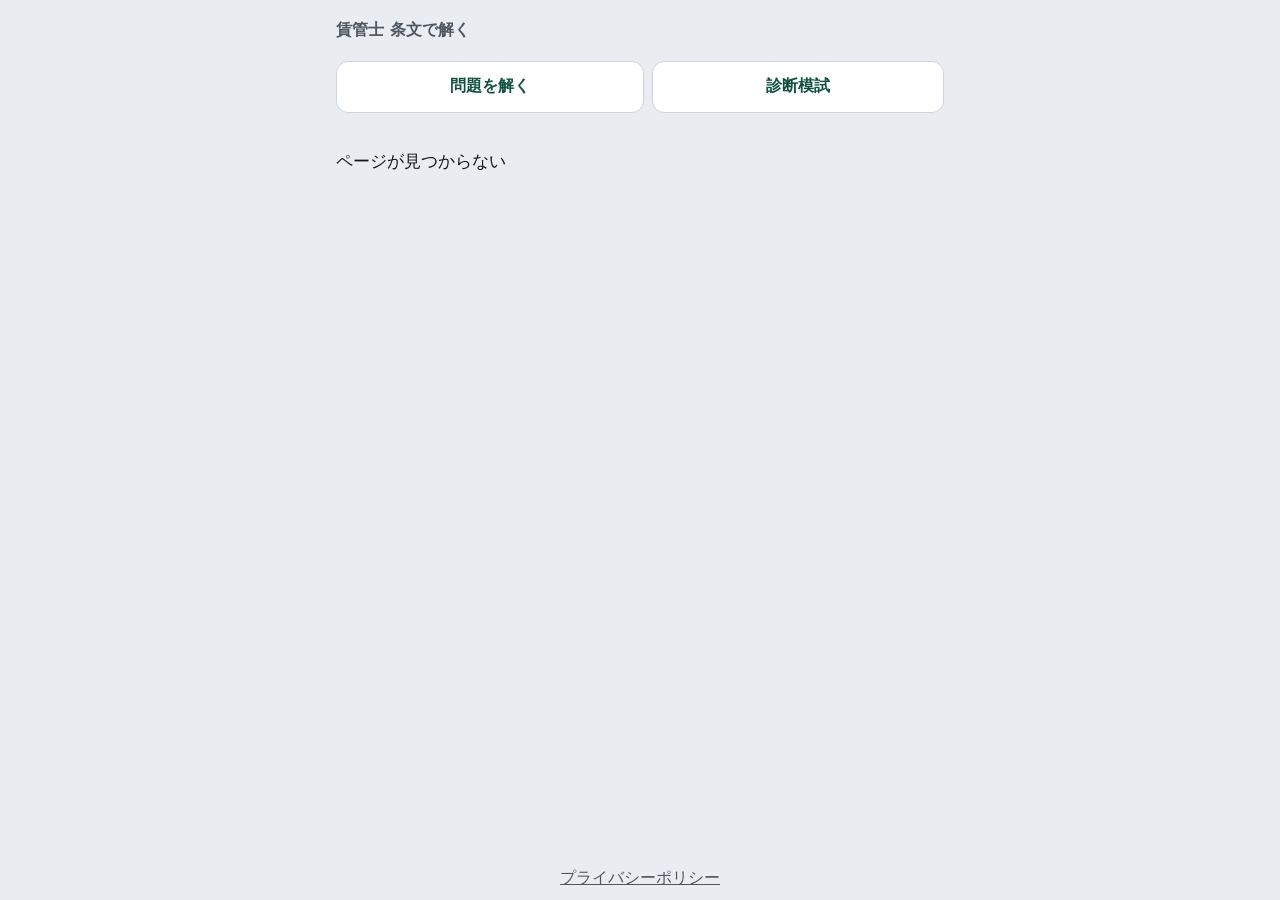
==== index.html @ c4c29204 "deliver kikuosasaki1963-netizen/chinkanshi-app@5ed7abce832e8bd1a47a93afce56eff2269f259e (既存の入り口 base" ====
<!doctype html>
<html lang="ja">
  <head>
    <meta charset="UTF-8" />
    <meta name="viewport" content="width=device-width, initial-scale=1.0" />
    <title>賃管士 条文で解く</title>
    <meta
      name="description"
      content="賃貸不動産経営管理士の試験に向けて、根拠条文と施行日つきの解説で解く問題集。間違えた問題は間隔をあけて出し直す。"
    />

    <!--
      🚨 ホーム画面に追加したときにアイコンとアプリ名が出るための宣言。
        ⛔ 消すと「白い四角」に戻る（実測: 宣言が無く /favicon.ico も /manifest.webmanifest も 404 だった）。
      🚨 パスは `/` 始まりで書く。vite がベースパス（VITE_BASE_PATH）を被せて書き換えるので、
        配信先が変わっても正しい URL になる。⛔ `./` で書かない
        —— SPA なので `/practice` のような深い URL から開かれると、そこからの相対になって外れる。
      🚨 アプリ名（`短い名前`・アイコン・起動時の見え方）の正本は public/manifest.webmanifest だ。
        ⛔ ここに二重に書かない。ただし iOS は例外で、下の apple- 系を見る。
    -->
    <link rel="icon" href="/favicon.ico" sizes="32x32" />
    <link rel="manifest" href="/manifest.webmanifest" />
    <meta name="theme-color" content="#12513f" />

    <!--
      🚨 iOS のホーム画面は manifest ではなくこの2行を見る（⛔ Android だけで確かめて済ませない）。
        `apple-touch-icon` … ホーム画面のアイコン
        `apple-mobile-web-app-title` … ホーム画面に出る名前（manifest の short_name は読まれない）
      ⛔ `mobile-web-app-capable` と `apple-mobile-web-app-capable` は両方要る。
        前者が標準、後者は iOS 17 以前がまだこちらしか見ない。
    -->
    <link rel="apple-touch-icon" href="/apple-touch-icon.png" />
    <meta name="apple-mobile-web-app-title" content="賃管士 条文で解く" />
    <meta name="mobile-web-app-capable" content="yes" />
    <meta name="apple-mobile-web-app-capable" content="yes" />
    <script type="module" crossorigin src="/assets/index-BN2r4FFH.js"></script>
    <link rel="stylesheet" crossorigin href="/assets/index-BZWz8W68.css">
  </head>
  <body>
    <div id="root"></div>
  </body>
</html>
---- assets/index-BZWz8W68.css ----
:root{--tap-min-size: 44px;--tap-gap: 8px;--gap-choice: 12px;--space-1: 8px;--space-2: 16px;--space-3: 24px;--space-4: 32px;--font-size-body: 17px;--font-size-sub: 16px;--font-size-lead: 18px;--font-size-stem: 21px;--font-size-title: 22px;--line-height-read: 1.9;--color-bg: #e9edf2;--color-surface: #ffffff;--color-dock: #ffffff;--color-text: #14171a;--color-text-muted: #4c5560;--color-border: #ccd4dd;--color-accent: #12513f;--color-accent-weak: #e4efea;--color-attention: #7a4a05;--color-attention-weak: #f4e6d2;--color-ok: #0b5c37;--color-ok-weak: #e4f3ea;--color-ng: #9a1c1c;--color-ng-weak: #fceaea;--radius: 12px;--radius-card: 14px;--radius-control: 12px;--shadow-card: 0 1px 3px rgba(20, 23, 26, .12);--shadow-dock: 0 -2px 8px rgba(20, 23, 26, .1);--control-height-primary: 64px;--control-height-quiet: 52px;--control-height-choice: 64px;--dock-clearance: calc(var(--control-height-primary) + var(--space-3) * 2);--content-max-width: 640px;--font-stack: system-ui, -apple-system, "Hiragino Kaku Gothic ProN", "Noto Sans JP", sans-serif}*,*:before,*:after{box-sizing:border-box}body{margin:0;background:var(--color-bg);color:var(--color-text);font-family:var(--font-stack);font-size:var(--font-size-body);line-height:1.8}h1,h2,h3{line-height:1.5;margin:0}a{color:var(--color-accent)}a[class*=tap-],button{min-height:var(--tap-min-size);min-width:var(--tap-min-size)}.app-name{color:var(--color-text-muted);font-size:var(--font-size-sub);font-weight:700;margin:0 auto;max-width:var(--content-max-width);padding:var(--space-2) var(--space-2) 0;width:100%}main{display:flex;flex-direction:column;min-height:100vh;min-height:100dvh}.screen{display:flex;flex-direction:column;flex:1 1 auto;gap:var(--space-2);margin:0 auto;max-width:var(--content-max-width);padding:var(--space-2);width:100%}.card{background:var(--color-surface);border-radius:var(--radius-card);box-shadow:var(--shadow-card);padding:var(--space-2)}.card--plain{background:transparent;box-shadow:none;padding:0}.thumb-zone{background:var(--color-bg);bottom:0;display:flex;flex-direction:column;gap:var(--tap-gap);margin-bottom:calc(-1 * var(--space-2));margin-top:auto;padding-bottom:calc(var(--space-2) + env(safe-area-inset-bottom,0px));padding-top:var(--space-3);position:sticky}.thumb-zone--dock{background:var(--color-dock);border-top:1px solid var(--color-border);box-shadow:var(--shadow-dock);margin:var(--space-3) calc(-1 * var(--space-2)) 0;padding:var(--space-1) var(--space-2) calc(var(--space-1) + env(safe-area-inset-bottom,0px));z-index:10}.tap-primary{background:var(--color-accent);border:none;border-radius:var(--radius-control);color:var(--color-surface);font-size:var(--font-size-lead);font-weight:700;min-height:var(--control-height-primary);padding:var(--space-1) var(--space-2);width:100%}.tap-primary:disabled{background:var(--color-border);color:var(--color-text-muted)}.tap-quiet{background:var(--color-surface);border:1px solid var(--color-accent);border-radius:var(--radius-control);color:var(--color-accent);font-size:var(--font-size-body);font-weight:700;min-height:var(--control-height-quiet);padding:var(--space-1) var(--space-2);width:100%}.tap-choice{align-items:center;background:var(--color-surface);border:1px solid var(--color-border);border-radius:var(--radius-control);box-shadow:var(--shadow-card);color:var(--color-text);display:flex;font-size:var(--font-size-body);min-height:var(--control-height-choice);padding:var(--space-1) var(--space-2);text-align:left;width:100%}.choice-list{display:flex;flex-direction:column;gap:var(--gap-choice);list-style:none;margin:0;padding:0}.reviewed-choices{display:flex;flex-direction:column;gap:var(--space-1);list-style:none;margin:var(--space-2) 0 0;padding:0}.reviewed-choice{background:var(--color-bg);border-left:2px solid var(--color-border);border-radius:var(--radius-control);padding:var(--space-1) var(--space-2)}.reviewed-choice--correct{background:var(--color-ok-weak);border-left:6px solid var(--color-ok)}.reviewed-choice--chosen{border-left-width:6px}.reviewed-choice-head{align-items:center;display:flex;flex-wrap:wrap;gap:var(--space-1);margin:0}.reviewed-choice-no{border:1px solid var(--color-text-muted);border-radius:999px;font-weight:700;min-width:var(--space-3);text-align:center}.reviewed-choice-tag{border:1px solid currentcolor;border-radius:999px;font-size:var(--font-size-sub);font-weight:700;padding:0 var(--space-1)}.reviewed-choice--correct .reviewed-choice-tag{color:var(--color-ok)}.reviewed-choice-text{margin:var(--space-1) 0 0}.reviewed-choice-reason{border-left:2px solid var(--color-border);line-height:var(--line-height-read);margin:var(--space-1) 0 0;padding-left:var(--space-1)}.reviewed-choice-verdict{display:block;font-weight:700}.reviewed-choice-reason--correct{border-left-color:var(--color-ok)}.reviewed-choice-reason--correct .reviewed-choice-verdict{color:var(--color-ok)}.reviewed-choice-reason--incorrect .reviewed-choice-verdict{color:var(--color-text-muted)}.diagnostic__body h1{font-size:var(--font-size-title)}.diagnostic__lead{color:var(--color-text-muted);margin:var(--space-1) 0 0}.diagnostic__note{color:var(--color-text-muted);font-size:var(--font-size-sub);margin:var(--space-1) 0 0}.diagnostic__body h2{font-size:var(--font-size-body);margin-bottom:var(--space-1)}.diagnostic__notes{margin:var(--space-1) 0 0;padding-left:var(--space-2)}.diagnostic__volume{font-size:var(--font-size-stem);font-weight:700;margin:0}.standard{border:none;margin:0}.standard legend{font-weight:700;padding:0}.standard__option{align-items:center;cursor:pointer;display:flex;gap:var(--space-1);min-height:var(--control-height-quiet)}.standard__option input{height:var(--space-3);width:var(--space-3)}.exam__progress{color:var(--color-text-muted);font-size:var(--font-size-sub);margin:0}.exam__category{color:var(--color-accent);font-size:var(--font-size-sub);font-weight:700;margin:var(--space-1) 0 0}.exam__question{font-size:var(--font-size-stem);line-height:1.8;margin:var(--space-1) 0 0}.exam__chosen{color:var(--color-text-muted);font-size:var(--font-size-sub);margin:0}.feedback{border-left:4px solid var(--color-border)}.feedback--correct{border-left-color:var(--color-ok)}.feedback--incorrect{border-left-color:var(--color-ng)}.feedback--unanswered{border-left-color:var(--color-text-muted)}.feedback__verdict{font-size:var(--font-size-title);font-weight:700;margin:0}.feedback--correct .feedback__verdict{color:var(--color-ok)}.feedback--incorrect .feedback__verdict{color:var(--color-ng)}.feedback__answer{border-left:4px solid var(--color-ok);font-weight:700;margin:var(--space-2) 0 0;padding-left:var(--space-1)}.feedback__explanation{border-top:1px solid var(--color-border);line-height:var(--line-height-read);margin:var(--space-2) 0 0;padding-top:var(--space-2)}.headline{border-left:4px solid var(--color-accent)}.headline--tooFew,.headline--unmeasurable{border-left-color:var(--color-border)}.headline__text{font-size:var(--font-size-title);font-weight:700;margin:var(--space-1) 0 0}.headline__notes{color:var(--color-text-muted);font-size:var(--font-size-sub);margin:var(--space-1) 0 0;padding-left:var(--space-2)}.headline__comparison{color:var(--color-text-muted);font-size:var(--font-size-sub);margin:var(--space-1) 0 0}.steps{display:flex;flex-direction:column;gap:var(--tap-gap);list-style:none;margin:var(--space-1) 0 0;padding:0}.steps__item{align-items:flex-start;background:var(--color-accent-weak);border-radius:var(--radius-control);display:flex;gap:var(--space-1);padding:var(--space-2)}.steps__order{background:var(--color-accent);border-radius:999px;color:var(--color-surface);flex-shrink:0;font-weight:700;height:var(--space-3);line-height:var(--space-3);text-align:center;width:var(--space-3)}.steps__body{display:flex;flex-direction:column}.steps__title{font-weight:700}.steps__detail{color:var(--color-text-muted);font-size:var(--font-size-sub)}.standings{display:flex;flex-direction:column;gap:var(--tap-gap);list-style:none;margin:0;padding:0}.standings__item{background:var(--color-bg);border-left:4px solid var(--color-border);border-radius:var(--radius-control);display:grid;gap:0 var(--space-1);grid-template-columns:1fr auto;padding:var(--space-1) var(--space-2)}.standings__item--reached{border-left-color:var(--color-ok)}.standings__item--shaky{border-left-color:var(--color-attention)}.standings__item--gap{border-left-color:var(--color-text-muted)}.steps__topics{color:var(--color-text-muted);font-size:var(--font-size-sub);line-height:var(--line-height-read)}.standings__name{font-weight:700}.standings__status{color:var(--color-text-muted);font-size:var(--font-size-sub);font-weight:700}.standings__detail{color:var(--color-text-muted);font-size:var(--font-size-sub);grid-column:1 / -1}.reviews{display:flex;flex-direction:column;gap:var(--tap-gap);list-style:none;margin:0;padding:0}.reviews__item{background:var(--color-bg);border-radius:var(--radius-control);padding:var(--space-2)}.reviews__meta{display:flex;gap:var(--space-1);margin:0 0 var(--space-1)}.reviews__category{color:var(--color-accent);font-size:var(--font-size-sub);font-weight:700}.reviews__outcome{color:var(--color-text-muted);font-size:var(--font-size-sub)}.reviews__question{margin:0}.reviews__chosen,.reviews__correct,.reviews__explanation{color:var(--color-text-muted);font-size:var(--font-size-sub);margin:var(--space-1) 0 0}.reviews__correct{color:var(--color-text);font-weight:700}.screen-nav{display:flex;flex-wrap:wrap;gap:var(--tap-gap)}.screen-nav .tap-nav{align-items:center;background:var(--color-surface);border:1px solid var(--color-border);border-radius:var(--radius-control);color:var(--color-accent);display:flex;flex:1 1 auto;font-size:var(--font-size-sub);font-weight:700;justify-content:center;min-height:var(--control-height-quiet);padding:var(--space-1);text-align:center;text-decoration:none}.screen-nav .tap-nav--current{background:var(--color-accent);border-color:var(--color-accent);color:var(--color-surface)}.per-choice{flex:1 1 auto}.per-choice__lead{color:var(--color-text-muted);font-size:var(--font-size-body);margin:0}.mark-strip{display:grid;gap:var(--tap-gap);grid-template-columns:repeat(4,1fr);list-style:none;margin:var(--space-2) 0 0;padding:0}.mark-chip{align-items:center;background:var(--color-surface);border:1px solid var(--color-border);border-radius:var(--radius-control);color:var(--color-text);display:flex;flex-direction:column;gap:0;padding:var(--space-1);width:100%}.mark-chip--active{border-color:var(--color-accent);border-width:3px}.mark-chip--correct{border-color:var(--color-accent)}.mark-chip--incorrect{border-color:var(--color-text-muted)}.mark-chip__label{color:var(--color-text-muted);font-size:var(--font-size-sub)}.mark-chip__mark{font-size:var(--font-size-lead);font-weight:700}.per-choice__statement{margin-top:var(--space-2)}.per-choice__label{color:var(--color-text-muted);font-size:var(--font-size-sub);margin:0}.per-choice__text{font-size:var(--font-size-lead);line-height:1.7;margin:var(--space-1) 0 0}.per-choice__done{font-size:var(--font-size-body);line-height:1.7;margin:var(--space-2) 0 0}.per-choice__marks{display:grid;gap:var(--tap-gap);grid-template-columns:1fr 1fr}.tap-mark{background:var(--color-surface);border:2px solid var(--color-accent);border-radius:var(--radius-control);color:var(--color-accent);font-size:var(--font-size-lead);font-weight:700;min-height:var(--control-height-primary);padding:var(--space-1);width:100%}.tap-mark--incorrect{border-color:var(--color-text-muted);color:var(--color-text)}.per-choice-review{margin-top:var(--space-3)}.per-choice-review__title{font-size:var(--font-size-body);margin:0}.per-choice-review__summary{font-size:var(--font-size-body);margin:var(--space-1) 0 0}.per-choice-review__list{display:flex;flex-direction:column;gap:var(--space-2);list-style:none;margin:var(--space-2) 0 0;padding:0}.choice-review{border-left:3px solid var(--color-border);padding-left:var(--space-2)}.choice-review--right{border-left-color:var(--color-accent)}.choice-review--wrong{border-left-color:var(--color-text);border-left-width:6px}.choice-review__head{align-items:center;display:flex;flex-wrap:wrap;gap:var(--space-1);margin:0}.choice-review__label{font-size:var(--font-size-lead);font-weight:700}.choice-review__placed,.choice-review__actual{color:var(--color-text-muted);font-size:var(--font-size-sub)}.choice-review__tag{border:1px solid var(--color-text);border-radius:var(--radius-control);font-size:var(--font-size-sub);font-weight:700;padding:0 var(--space-1)}.choice-review__text{line-height:1.7;margin:var(--space-1) 0 0}.choice-review__rationale{color:var(--color-text-muted);line-height:1.7;margin:var(--space-1) 0 0}.choice-review__statutes{list-style:none;margin:var(--space-1) 0 0;padding:0}.per-choice__topic{margin:0 0 var(--space-2);color:var(--color-text-muted);font-size:var(--font-size-sub)}.per-choice__prompt{margin:var(--space-2) 0 0;color:var(--color-text-muted);font-size:var(--font-size-sub)}.offline h1{font-size:var(--font-size-title)}.offline__state{color:var(--color-text-muted);font-size:var(--font-size-sub);margin:0}.offline__count{font-size:var(--font-size-lead);font-weight:700;margin:var(--space-1) 0 0}.offline__failure{background:var(--color-attention-weak);border-left:4px solid var(--color-attention);color:var(--color-attention)}.offline__failure p{margin:0}.offline__reason{font-family:ui-monospace,SFMono-Regular,monospace;font-size:var(--font-size-sub);word-break:break-word}.offline__note{color:var(--color-text);margin-top:var(--space-1)!important}.offline .thumb-zone button{background:var(--color-accent);border:none;border-radius:var(--radius-control);color:var(--color-surface);font-size:var(--font-size-lead);font-weight:700;min-height:var(--control-height-primary);padding:var(--space-1) var(--space-2);width:100%}.offline .thumb-zone button:disabled{background:var(--color-border);color:var(--color-text-muted)}.practice__title{font-size:var(--font-size-title)}.practice__lead{font-size:var(--font-size-lead);font-weight:700;margin:var(--space-1) 0 0}.practice__note,.practice__loading{color:var(--color-text-muted);font-size:var(--font-size-sub);margin:var(--space-1) 0 0}.practice__loading{padding:var(--space-2)}.practice__progress{align-items:center;color:var(--color-text-muted);display:flex;flex-wrap:wrap;font-size:var(--font-size-sub);gap:var(--space-1);margin:0}.practice__category{color:var(--color-text-muted);font-size:var(--font-size-sub);margin:var(--space-1) 0 0}.practice__badge{border-radius:999px;font-size:var(--font-size-sub);font-weight:700;padding:0 var(--space-1)}.practice__badge--missed{background:var(--color-attention-weak);color:var(--color-attention)}.practice__badge--review{background:var(--color-accent-weak);color:var(--color-accent)}.practice__stem{font-size:var(--font-size-stem);line-height:1.8;margin:var(--space-1) 0 0;white-space:pre-wrap}.practice__today h2{color:var(--color-accent);font-size:var(--font-size-body)}.practice__today-text{margin:var(--space-1) 0 0}.practice__storage-error{background:var(--color-attention-weak);border:1px solid var(--color-attention);border-radius:var(--radius-card);color:var(--color-attention);margin:0;padding:var(--space-2)}.practice__feedback{border-left:4px solid var(--color-border)}.practice__feedback--correct{border-left-color:var(--color-ok)}.practice__feedback--incorrect{border-left-color:var(--color-ng)}.practice__verdict{font-size:var(--font-size-title);font-weight:700;margin:0}.practice__feedback--correct .practice__verdict{color:var(--color-ok)}.practice__feedback--incorrect .practice__verdict{color:var(--color-ng)}.practice__explanation{border-top:1px solid var(--color-border);line-height:var(--line-height-read);margin:var(--space-2) 0 0;padding-top:var(--space-2);white-space:pre-wrap}.practice__explanation-more>summary{align-items:center;color:var(--color-accent);cursor:pointer;display:flex;font-weight:700;min-height:var(--tap-min-size)}.practice__explanation-more>.practice__explanation{border-top:0;margin-top:0;padding-top:0}.practice__statutes{background:var(--color-bg);border-radius:var(--radius-control);margin-top:var(--space-2);padding:var(--space-1) var(--space-2)}.practice__statutes-title{font-size:var(--font-size-sub);margin:0}.practice__statutes-list{font-size:var(--font-size-body);list-style:none;margin:var(--space-1) 0 0;padding:0}.practice__citation{font-weight:700}.practice__enforcement{color:var(--color-text-muted);font-size:var(--font-size-sub)}.practice__schedule h2{font-size:var(--font-size-body)}.practice__schedule-list{display:flex;flex-direction:column;gap:var(--space-1);list-style:none;margin:var(--space-1) 0 0;padding:0}.practice__schedule-item{background:var(--color-bg);border-left:4px solid var(--color-attention);border-radius:var(--radius-control);padding:var(--space-1) var(--space-2)}.practice__schedule-due{color:var(--color-attention);font-size:var(--font-size-sub);font-weight:700;margin:0}.practice__schedule-stem{display:-webkit-box;margin:var(--space-1) 0 0;overflow:hidden;-webkit-box-orient:vertical;-webkit-line-clamp:2}.stats__summary{color:var(--color-text-muted);font-size:var(--font-size-sub);margin:var(--space-1) 0 0}.stats__list{list-style:none;margin:var(--space-2) 0 0;padding:0}.stats__row{border-top:1px solid var(--color-border);display:flex;flex-direction:column;gap:2px;padding:var(--space-1) 0}.stats__row:first-child{border-top:none}.stats__row-name{font-size:var(--font-size-sub);font-weight:700}.stats__row-score{color:var(--color-text-muted);font-size:var(--font-size-sub)}.stats__next{background:var(--color-accent-weak);border-radius:var(--radius);font-size:var(--font-size-body);font-weight:700;margin:var(--space-2) 0 0;padding:var(--space-1) var(--space-2)}.stats__caveat{border-top:1px solid var(--color-border);color:var(--color-text-muted);margin:var(--space-2) 0 0;padding:var(--space-1) 0 0}.stats__caveat p{font-size:var(--font-size-sub);line-height:var(--line-height-read);margin:var(--space-1) 0 0;overflow-wrap:anywhere}.stats__caveat p:first-child{font-weight:700;margin-top:0}.stats-remaining__text{font-size:var(--font-size-lead);font-weight:700;margin:0}.stats-remaining__text--loading,.stats-remaining__text--unavailable{color:var(--color-text-muted);font-size:var(--font-size-sub);font-weight:400}.roadmap--with-dock{padding-bottom:var(--dock-clearance)}.roadmap h1{font-size:var(--font-size-title)}.roadmap__lead{color:var(--color-text-muted);margin:var(--space-1) 0 0}.roadmap h2{font-size:var(--font-size-body);margin-bottom:var(--space-1)}.deadline{background:var(--color-attention-weak);border-left:4px solid var(--color-attention)}.deadline--closed{background:var(--color-surface);border-left-color:var(--color-border)}.deadline__headline{font-size:var(--font-size-lead);font-weight:700;margin:0}.deadline__date{display:block;font-size:var(--font-size-title);font-weight:700}.deadline__remaining{color:var(--color-attention);font-weight:700;margin:var(--space-1) 0 0}.deadline--closed .deadline__remaining{color:var(--color-text-muted)}.schedule{display:flex;flex-direction:column;gap:var(--tap-gap);list-style:none;margin:0;padding:0}.schedule__item{background:var(--color-bg);border-left:4px solid var(--color-accent);border-radius:var(--radius-control);padding:var(--space-1) var(--space-2)}.schedule__item--finished{border-left-color:var(--color-border);color:var(--color-text-muted)}.schedule__item--examDay{border-left-color:var(--color-attention)}.schedule__order{color:var(--color-text-muted);font-size:var(--font-size-sub)}.schedule__name{font-size:var(--font-size-lead);font-weight:700;margin:0}.schedule__date{display:block;font-size:var(--font-size-lead)}.schedule__countdown{color:var(--color-text-muted);margin:0}.schedule__deadline{color:var(--color-text-muted);font-size:var(--font-size-sub);margin:var(--space-1) 0 0}.transfer__summary{display:flex;flex-direction:column;gap:var(--tap-gap);list-style:none;margin:0 0 var(--space-2);padding:0}.transfer__summary li{background:var(--color-accent-weak);border-radius:var(--radius-control);padding:var(--space-1) var(--space-2)}.transfer__table{border-collapse:collapse;table-layout:fixed;width:100%}.transfer__table th,.transfer__table td{padding:var(--space-1) 0;text-align:left;vertical-align:top}.transfer__table thead th{border-bottom:1px solid var(--color-border);font-size:var(--font-size-sub)}.transfer__table thead th:first-child{width:52%}.transfer__topic{font-size:var(--font-size-body);font-weight:700}.transfer__note{border-bottom:1px solid var(--color-border);color:var(--color-text-muted);font-size:var(--font-size-sub);padding-top:0}.transfer__level{border-radius:999px;display:inline-block;font-size:var(--font-size-sub);font-weight:700;padding:0 var(--space-1)}.transfer__level--high{background:var(--color-accent-weak);color:var(--color-accent)}.transfer__level--partial{background:var(--color-bg);color:var(--color-text-muted)}.transfer__level--fresh{background:var(--color-attention-weak);color:var(--color-attention)}.transfer__caveat{color:var(--color-text-muted);font-size:var(--font-size-sub)}.line-cta{background:var(--color-dock);border-top:1px solid var(--color-border);bottom:0;box-shadow:var(--shadow-dock);left:0;padding:var(--space-1) var(--space-2) calc(var(--space-1) + env(safe-area-inset-bottom,0px));position:fixed;right:0;z-index:10}.line-cta__inner{margin:0 auto;max-width:var(--content-max-width)}.line-cta__note{color:var(--color-text-muted);font-size:var(--font-size-sub);margin:0 0 var(--tap-gap)}.tap-line-cta{align-items:center;background:var(--color-accent);border-radius:var(--radius-control);color:var(--color-surface);display:flex;font-size:var(--font-size-lead);font-weight:700;justify-content:center;min-height:var(--control-height-primary);padding:var(--space-1) var(--space-2);text-decoration:none;width:100%}.line-cta__pending{align-items:center;background:var(--color-bg);border:1px dashed var(--color-border);border-radius:var(--radius-control);color:var(--color-text-muted);display:flex;justify-content:center;min-height:var(--tap-min-size);padding:var(--space-1) var(--space-2);text-align:center}.line-cta__error{color:var(--color-ng);margin:0}.legal{margin-top:var(--space-3);text-align:center}.legal__link{align-items:center;color:var(--color-text-muted);display:inline-flex;font-size:var(--font-size-sub);justify-content:center;min-height:var(--tap-min-size);padding:0 var(--space-2);text-decoration:underline}.legal__pending{color:var(--color-text-muted);font-size:var(--font-size-sub);margin:0}.legal__error{color:var(--color-ng);font-size:var(--font-size-sub);margin:0}
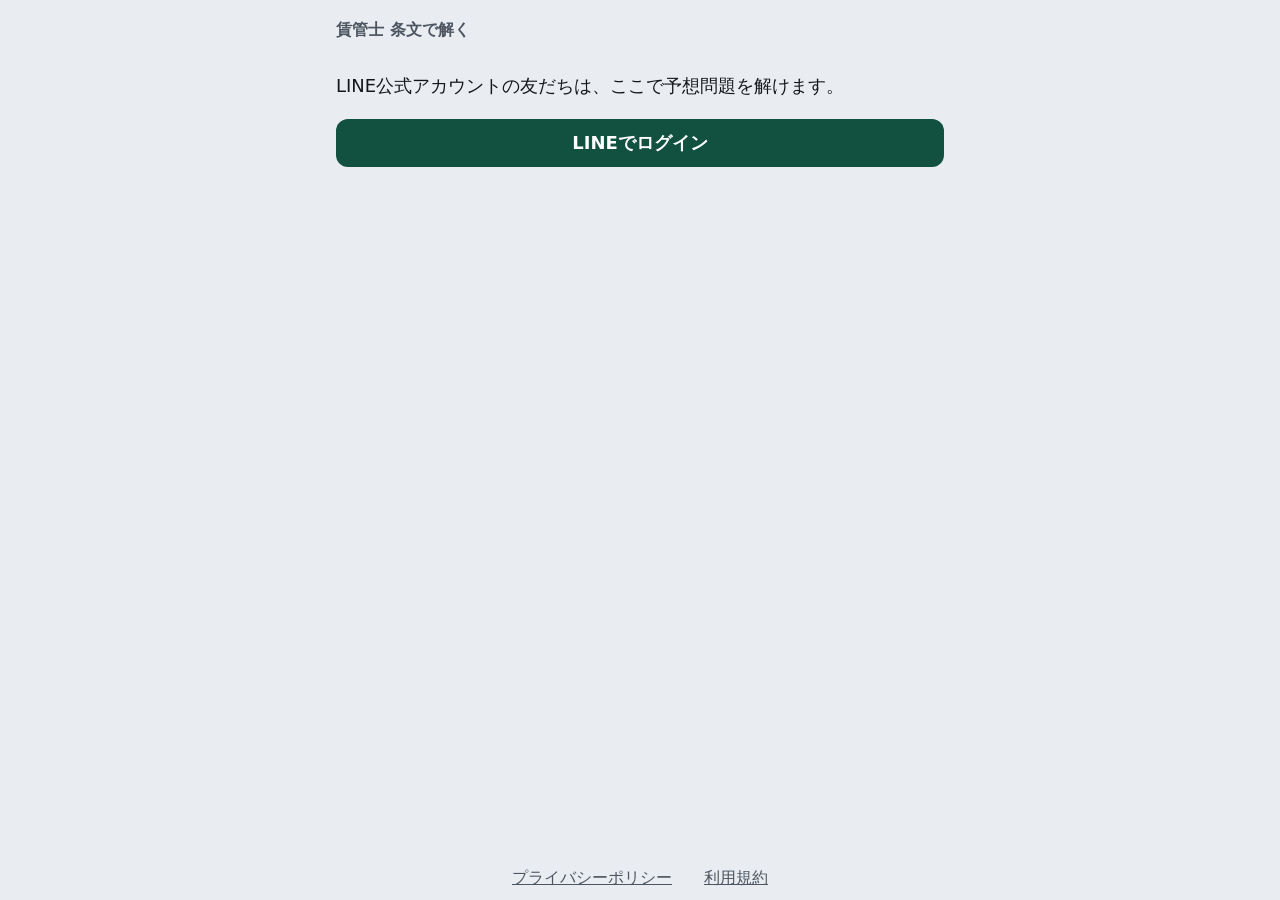
==== commit 6ccc2b8a: "deliver kikuosasaki1963-netizen/chinkanshi-app@0ad9c82457225f5d243942cf3e3848f2f20c3ad5 (既存の入り口 base" ====
--- a/index.html
+++ b/index.html
@@ -33,8 +33,8 @@
     <meta name="apple-mobile-web-app-title" content="賃管士 条文で解く" />
     <meta name="mobile-web-app-capable" content="yes" />
     <meta name="apple-mobile-web-app-capable" content="yes" />
-    <script type="module" crossorigin src="/assets/index-BN2r4FFH.js"></script>
-    <link rel="stylesheet" crossorigin href="/assets/index-BZWz8W68.css">
+    <script type="module" crossorigin src="/assets/index-BgVFRXCP.js"></script>
+    <link rel="stylesheet" crossorigin href="/assets/index-ilZweZ0T.css">
   </head>
   <body>
     <div id="root"></div>
--- a/assets/index-ilZweZ0T.css
+++ b/assets/index-ilZweZ0T.css
@@ -0,0 +1 @@
+:root{--tap-min-size: 44px;--tap-gap: 8px;--gap-choice: 12px;--space-1: 8px;--space-2: 16px;--space-3: 24px;--space-4: 32px;--font-size-body: 17px;--font-size-sub: 16px;--font-size-lead: 18px;--font-size-stem: 21px;--font-size-title: 22px;--line-height-read: 1.9;--color-bg: #e9edf2;--color-surface: #ffffff;--color-dock: #ffffff;--color-text: #14171a;--color-text-muted: #4c5560;--color-border: #ccd4dd;--color-accent: #12513f;--color-accent-weak: #e4efea;--color-attention: #7a4a05;--color-attention-weak: #f4e6d2;--color-ok: #0b5c37;--color-ok-weak: #e4f3ea;--color-ng: #9a1c1c;--color-ng-weak: #fceaea;--radius: 12px;--radius-card: 14px;--radius-control: 12px;--shadow-card: 0 1px 3px rgba(20, 23, 26, .12);--shadow-dock: 0 -2px 8px rgba(20, 23, 26, .1);--control-height-primary: 64px;--control-height-quiet: 52px;--control-height-choice: 64px;--dock-clearance: calc(var(--control-height-primary) + var(--space-3) * 2);--content-max-width: 640px;--font-stack: system-ui, -apple-system, "Hiragino Kaku Gothic ProN", "Noto Sans JP", sans-serif}*,*:before,*:after{box-sizing:border-box}body{margin:0;background:var(--color-bg);color:var(--color-text);font-family:var(--font-stack);font-size:var(--font-size-body);line-height:1.8}h1,h2,h3{line-height:1.5;margin:0}a{color:var(--color-accent)}a[class*=tap-],button{min-height:var(--tap-min-size);min-width:var(--tap-min-size)}.app-name{color:var(--color-text-muted);font-size:var(--font-size-sub);font-weight:700;margin:0 auto;max-width:var(--content-max-width);padding:var(--space-2) var(--space-2) 0;width:100%}main{display:flex;flex-direction:column;min-height:100vh;min-height:100dvh}.screen{display:flex;flex-direction:column;flex:1 1 auto;gap:var(--space-2);margin:0 auto;max-width:var(--content-max-width);padding:var(--space-2);width:100%}.card{background:var(--color-surface);border-radius:var(--radius-card);box-shadow:var(--shadow-card);padding:var(--space-2)}.card--plain{background:transparent;box-shadow:none;padding:0}.thumb-zone{background:var(--color-bg);bottom:0;display:flex;flex-direction:column;gap:var(--tap-gap);margin-bottom:calc(-1 * var(--space-2));margin-top:auto;padding-bottom:calc(var(--space-2) + env(safe-area-inset-bottom,0px));padding-top:var(--space-3);position:sticky}.thumb-zone--dock{background:var(--color-dock);border-top:1px solid var(--color-border);box-shadow:var(--shadow-dock);margin:var(--space-3) calc(-1 * var(--space-2)) 0;padding:var(--space-1) var(--space-2) calc(var(--space-1) + env(safe-area-inset-bottom,0px));z-index:10}.tap-primary{background:var(--color-accent);border:none;border-radius:var(--radius-control);color:var(--color-surface);font-size:var(--font-size-lead);font-weight:700;min-height:var(--control-height-primary);padding:var(--space-1) var(--space-2);width:100%}.tap-primary:disabled{background:var(--color-border);color:var(--color-text-muted)}.tap-quiet{background:var(--color-surface);border:1px solid var(--color-accent);border-radius:var(--radius-control);color:var(--color-accent);font-size:var(--font-size-body);font-weight:700;min-height:var(--control-height-quiet);padding:var(--space-1) var(--space-2);width:100%}.tap-choice{align-items:center;background:var(--color-surface);border:1px solid var(--color-border);border-radius:var(--radius-control);box-shadow:var(--shadow-card);color:var(--color-text);display:flex;font-size:var(--font-size-body);min-height:var(--control-height-choice);padding:var(--space-1) var(--space-2);text-align:left;width:100%}.choice-list{display:flex;flex-direction:column;gap:var(--gap-choice);list-style:none;margin:0;padding:0}.reviewed-choices{display:flex;flex-direction:column;gap:var(--space-1);list-style:none;margin:var(--space-2) 0 0;padding:0}.reviewed-choice{background:var(--color-bg);border-left:2px solid var(--color-border);border-radius:var(--radius-control);padding:var(--space-1) var(--space-2)}.reviewed-choice--correct{background:var(--color-ok-weak);border-left:6px solid var(--color-ok)}.reviewed-choice--chosen{border-left-width:6px}.reviewed-choice-head{align-items:center;display:flex;flex-wrap:wrap;gap:var(--space-1);margin:0}.reviewed-choice-no{border:1px solid var(--color-text-muted);border-radius:999px;font-weight:700;min-width:var(--space-3);text-align:center}.reviewed-choice-tag{border:1px solid currentcolor;border-radius:999px;font-size:var(--font-size-sub);font-weight:700;padding:0 var(--space-1)}.reviewed-choice--correct .reviewed-choice-tag{color:var(--color-ok)}.reviewed-choice-text{margin:var(--space-1) 0 0}.reviewed-choice-reason{border-left:2px solid var(--color-border);line-height:var(--line-height-read);margin:var(--space-1) 0 0;padding-left:var(--space-1)}.reviewed-choice-verdict{display:block;font-weight:700}.reviewed-choice-reason--correct{border-left-color:var(--color-ok)}.reviewed-choice-reason--correct .reviewed-choice-verdict{color:var(--color-ok)}.reviewed-choice-reason--incorrect .reviewed-choice-verdict{color:var(--color-text-muted)}.auth-screen{display:flex;flex-direction:column;gap:var(--space-2);padding-top:var(--space-3)}.auth-screen__lead{font-size:var(--font-size-lead);line-height:var(--line-height-read);margin:0}.auth-screen__note{color:var(--color-text-muted);font-size:var(--font-size-sub);margin:0}.auth-screen__code{font-family:ui-monospace,SFMono-Regular,Menlo,monospace;font-size:var(--font-size-title);letter-spacing:.12em;margin:0}a.tap-primary,a.tap-quiet{align-items:center;display:flex;justify-content:center;text-decoration:none}.auth-logout{margin-top:var(--space-3);text-align:center}.access-deadline{box-sizing:border-box;color:var(--color-text-muted);font-size:var(--font-size-sub);margin:0 auto;max-width:var(--content-max-width);padding:var(--space-1) var(--space-2) 0;width:100%}.access-deadline--band{background:var(--color-attention-weak);color:var(--color-attention);font-weight:700;padding-bottom:var(--space-1)}.install-guide{background:var(--color-accent-weak);border-radius:var(--radius-card);margin:var(--space-1) auto 0;max-width:calc(var(--content-max-width) - var(--space-2) * 2);padding:var(--space-2);width:calc(100% - var(--space-2) * 2)}.install-guide__text{color:var(--color-text);font-size:var(--font-size-body);font-weight:700;margin:0 0 var(--space-1)}.install-guide__actions{display:flex;gap:var(--tap-gap)}.install-guide__actions .tap-primary{align-items:center;display:inline-flex;justify-content:center;text-decoration:none}.install-steps{background:#14171a73;top:0;right:0;bottom:0;left:0;overflow-y:auto;padding:var(--space-2);position:fixed;z-index:20}.install-steps__sheet{background:var(--color-surface);border-radius:var(--radius-card);margin:0 auto;max-width:var(--content-max-width);padding:var(--space-3) var(--space-2) calc(var(--space-2) + env(safe-area-inset-bottom,0px))}.install-steps__title{font-size:var(--font-size-title);margin:0 0 var(--space-2)}.install-steps__list{margin:0 0 var(--space-3);padding-left:var(--space-3)}.install-steps__item{font-size:var(--font-size-lead);line-height:var(--line-height-read);margin-bottom:var(--space-2)}.install-steps__text{margin:0}.install-steps__note{color:var(--color-text-muted);font-size:var(--font-size-sub);margin:var(--space-1) 0 0}.install-steps__image{border:1px solid var(--color-border);border-radius:var(--radius);display:block;margin-top:var(--space-1);max-width:100%}.diagnostic__body h1{font-size:var(--font-size-title)}.diagnostic__lead{color:var(--color-text-muted);margin:var(--space-1) 0 0}.diagnostic__note{color:var(--color-text-muted);font-size:var(--font-size-sub);margin:var(--space-1) 0 0}.diagnostic__body h2{font-size:var(--font-size-body);margin-bottom:var(--space-1)}.diagnostic__notes{margin:var(--space-1) 0 0;padding-left:var(--space-2)}.diagnostic__volume{font-size:var(--font-size-stem);font-weight:700;margin:0}.standard{border:none;margin:0}.standard legend{font-weight:700;padding:0}.standard__option{align-items:center;cursor:pointer;display:flex;gap:var(--space-1);min-height:var(--control-height-quiet)}.standard__option input{height:var(--space-3);width:var(--space-3)}.exam__progress{color:var(--color-text-muted);font-size:var(--font-size-sub);margin:0}.exam__category{color:var(--color-accent);font-size:var(--font-size-sub);font-weight:700;margin:var(--space-1) 0 0}.exam__question{font-size:var(--font-size-stem);line-height:1.8;margin:var(--space-1) 0 0}.exam__chosen{color:var(--color-text-muted);font-size:var(--font-size-sub);margin:0}.feedback{border-left:4px solid var(--color-border)}.feedback--correct{border-left-color:var(--color-ok)}.feedback--incorrect{border-left-color:var(--color-ng)}.feedback--unanswered{border-left-color:var(--color-text-muted)}.feedback__verdict{font-size:var(--font-size-title);font-weight:700;margin:0}.feedback--correct .feedback__verdict{color:var(--color-ok)}.feedback--incorrect .feedback__verdict{color:var(--color-ng)}.feedback__answer{border-left:4px solid var(--color-ok);font-weight:700;margin:var(--space-2) 0 0;padding-left:var(--space-1)}.feedback__explanation{border-top:1px solid var(--color-border);line-height:var(--line-height-read);margin:var(--space-2) 0 0;padding-top:var(--space-2)}.headline{border-left:4px solid var(--color-accent)}.headline--tooFew,.headline--unmeasurable{border-left-color:var(--color-border)}.headline__text{font-size:var(--font-size-title);font-weight:700;margin:var(--space-1) 0 0}.headline__notes{color:var(--color-text-muted);font-size:var(--font-size-sub);margin:var(--space-1) 0 0;padding-left:var(--space-2)}.headline__comparison{color:var(--color-text-muted);font-size:var(--font-size-sub);margin:var(--space-1) 0 0}.steps{display:flex;flex-direction:column;gap:var(--tap-gap);list-style:none;margin:var(--space-1) 0 0;padding:0}.steps__item{align-items:flex-start;background:var(--color-accent-weak);border-radius:var(--radius-control);display:flex;gap:var(--space-1);padding:var(--space-2)}.steps__order{background:var(--color-accent);border-radius:999px;color:var(--color-surface);flex-shrink:0;font-weight:700;height:var(--space-3);line-height:var(--space-3);text-align:center;width:var(--space-3)}.steps__body{display:flex;flex-direction:column}.steps__title{font-weight:700}.steps__detail{color:var(--color-text-muted);font-size:var(--font-size-sub)}.standings{display:flex;flex-direction:column;gap:var(--tap-gap);list-style:none;margin:0;padding:0}.standings__item{background:var(--color-bg);border-left:4px solid var(--color-border);border-radius:var(--radius-control);display:grid;gap:0 var(--space-1);grid-template-columns:1fr auto;padding:var(--space-1) var(--space-2)}.standings__item--reached{border-left-color:var(--color-ok)}.standings__item--shaky{border-left-color:var(--color-attention)}.standings__item--gap{border-left-color:var(--color-text-muted)}.steps__topics{color:var(--color-text-muted);font-size:var(--font-size-sub);line-height:var(--line-height-read)}.standings__name{font-weight:700}.standings__status{color:var(--color-text-muted);font-size:var(--font-size-sub);font-weight:700}.standings__detail{color:var(--color-text-muted);font-size:var(--font-size-sub);grid-column:1 / -1}.reviews{display:flex;flex-direction:column;gap:var(--tap-gap);list-style:none;margin:0;padding:0}.reviews__item{background:var(--color-bg);border-radius:var(--radius-control);padding:var(--space-2)}.reviews__meta{display:flex;gap:var(--space-1);margin:0 0 var(--space-1)}.reviews__category{color:var(--color-accent);font-size:var(--font-size-sub);font-weight:700}.reviews__outcome{color:var(--color-text-muted);font-size:var(--font-size-sub)}.reviews__question{margin:0}.reviews__chosen,.reviews__correct,.reviews__explanation{color:var(--color-text-muted);font-size:var(--font-size-sub);margin:var(--space-1) 0 0}.reviews__correct{color:var(--color-text);font-weight:700}.screen-nav{display:flex;flex-wrap:wrap;gap:var(--tap-gap)}.screen-nav .tap-nav{align-items:center;background:var(--color-surface);border:1px solid var(--color-border);border-radius:var(--radius-control);color:var(--color-accent);display:flex;flex:1 1 auto;font-size:var(--font-size-sub);font-weight:700;justify-content:center;min-height:var(--control-height-quiet);padding:var(--space-1);text-align:center;text-decoration:none}.screen-nav .tap-nav--current{background:var(--color-accent);border-color:var(--color-accent);color:var(--color-surface)}.per-choice{flex:1 1 auto}.per-choice__lead{color:var(--color-text-muted);font-size:var(--font-size-body);margin:0}.mark-strip{display:grid;gap:var(--tap-gap);grid-template-columns:repeat(4,1fr);list-style:none;margin:var(--space-2) 0 0;padding:0}.mark-chip{align-items:center;background:var(--color-surface);border:1px solid var(--color-border);border-radius:var(--radius-control);color:var(--color-text);display:flex;flex-direction:column;gap:0;padding:var(--space-1);width:100%}.mark-chip--active{border-color:var(--color-accent);border-width:3px}.mark-chip--correct{border-color:var(--color-accent)}.mark-chip--incorrect{border-color:var(--color-text-muted)}.mark-chip__label{color:var(--color-text-muted);font-size:var(--font-size-sub)}.mark-chip__mark{font-size:var(--font-size-lead);font-weight:700}.per-choice__statement{margin-top:var(--space-2)}.per-choice__label{color:var(--color-text-muted);font-size:var(--font-size-sub);margin:0}.per-choice__text{font-size:var(--font-size-lead);line-height:1.7;margin:var(--space-1) 0 0}.per-choice__done{font-size:var(--font-size-body);line-height:1.7;margin:var(--space-2) 0 0}.per-choice__marks{display:grid;gap:var(--tap-gap);grid-template-columns:1fr 1fr}.tap-mark{background:var(--color-surface);border:2px solid var(--color-accent);border-radius:var(--radius-control);color:var(--color-accent);font-size:var(--font-size-lead);font-weight:700;min-height:var(--control-height-primary);padding:var(--space-1);width:100%}.tap-mark--incorrect{border-color:var(--color-text-muted);color:var(--color-text)}.per-choice-review{margin-top:var(--space-3)}.per-choice-review__title{font-size:var(--font-size-body);margin:0}.per-choice-review__summary{font-size:var(--font-size-body);margin:var(--space-1) 0 0}.per-choice-review__list{display:flex;flex-direction:column;gap:var(--space-2);list-style:none;margin:var(--space-2) 0 0;padding:0}.choice-review{border-left:3px solid var(--color-border);padding-left:var(--space-2)}.choice-review--right{border-left-color:var(--color-accent)}.choice-review--wrong{border-left-color:var(--color-text);border-left-width:6px}.choice-review__head{align-items:center;display:flex;flex-wrap:wrap;gap:var(--space-1);margin:0}.choice-review__label{font-size:var(--font-size-lead);font-weight:700}.choice-review__placed,.choice-review__actual{color:var(--color-text-muted);font-size:var(--font-size-sub)}.choice-review__tag{border:1px solid var(--color-text);border-radius:var(--radius-control);font-size:var(--font-size-sub);font-weight:700;padding:0 var(--space-1)}.choice-review__text{line-height:1.7;margin:var(--space-1) 0 0}.choice-review__rationale{color:var(--color-text-muted);line-height:1.7;margin:var(--space-1) 0 0}.choice-review__statutes{list-style:none;margin:var(--space-1) 0 0;padding:0}.per-choice__topic{margin:0 0 var(--space-2);color:var(--color-text-muted);font-size:var(--font-size-sub)}.per-choice__prompt{margin:var(--space-2) 0 0;color:var(--color-text-muted);font-size:var(--font-size-sub)}.offline h1{font-size:var(--font-size-title)}.offline__state{color:var(--color-text-muted);font-size:var(--font-size-sub);margin:0}.offline__count{font-size:var(--font-size-lead);font-weight:700;margin:var(--space-1) 0 0}.offline__failure{background:var(--color-attention-weak);border-left:4px solid var(--color-attention);color:var(--color-attention)}.offline__failure p{margin:0}.offline__reason{font-family:ui-monospace,SFMono-Regular,monospace;font-size:var(--font-size-sub);word-break:break-word}.offline__note{color:var(--color-text);margin-top:var(--space-1)!important}.offline .thumb-zone button{background:var(--color-accent);border:none;border-radius:var(--radius-control);color:var(--color-surface);font-size:var(--font-size-lead);font-weight:700;min-height:var(--control-height-primary);padding:var(--space-1) var(--space-2);width:100%}.offline .thumb-zone button:disabled{background:var(--color-border);color:var(--color-text-muted)}.practice__title{font-size:var(--font-size-title)}.practice__lead{font-size:var(--font-size-lead);font-weight:700;margin:var(--space-1) 0 0}.practice__note,.practice__loading{color:var(--color-text-muted);font-size:var(--font-size-sub);margin:var(--space-1) 0 0}.practice__loading{padding:var(--space-2)}.practice__progress{align-items:center;color:var(--color-text-muted);display:flex;flex-wrap:wrap;font-size:var(--font-size-sub);gap:var(--space-1);margin:0}.practice__category{color:var(--color-text-muted);font-size:var(--font-size-sub);margin:var(--space-1) 0 0}.practice__badge{border-radius:999px;font-size:var(--font-size-sub);font-weight:700;padding:0 var(--space-1)}.practice__badge--missed{background:var(--color-attention-weak);color:var(--color-attention)}.practice__badge--review{background:var(--color-accent-weak);color:var(--color-accent)}.practice__stem{font-size:var(--font-size-stem);line-height:1.8;margin:var(--space-1) 0 0;white-space:pre-wrap}.practice__today h2{color:var(--color-accent);font-size:var(--font-size-body)}.practice__today-text{margin:var(--space-1) 0 0}.practice__storage-error{background:var(--color-attention-weak);border:1px solid var(--color-attention);border-radius:var(--radius-card);color:var(--color-attention);margin:0;padding:var(--space-2)}.practice__feedback{border-left:4px solid var(--color-border)}.practice__feedback--correct{border-left-color:var(--color-ok)}.practice__feedback--incorrect{border-left-color:var(--color-ng)}.practice__verdict{font-size:var(--font-size-title);font-weight:700;margin:0}.practice__feedback--correct .practice__verdict{color:var(--color-ok)}.practice__feedback--incorrect .practice__verdict{color:var(--color-ng)}.practice__explanation{border-top:1px solid var(--color-border);line-height:var(--line-height-read);margin:var(--space-2) 0 0;padding-top:var(--space-2);white-space:pre-wrap}.practice__explanation-more>summary{align-items:center;color:var(--color-accent);cursor:pointer;display:flex;font-weight:700;min-height:var(--tap-min-size)}.practice__explanation-more>.practice__explanation{border-top:0;margin-top:0;padding-top:0}.practice__statutes{background:var(--color-bg);border-radius:var(--radius-control);margin-top:var(--space-2);padding:var(--space-1) var(--space-2)}.practice__statutes-title{font-size:var(--font-size-sub);margin:0}.practice__statutes-list{font-size:var(--font-size-body);list-style:none;margin:var(--space-1) 0 0;padding:0}.practice__citation{font-weight:700}.practice__enforcement{color:var(--color-text-muted);font-size:var(--font-size-sub)}.practice__schedule h2{font-size:var(--font-size-body)}.practice__schedule-list{display:flex;flex-direction:column;gap:var(--space-1);list-style:none;margin:var(--space-1) 0 0;padding:0}.practice__schedule-item{background:var(--color-bg);border-left:4px solid var(--color-attention);border-radius:var(--radius-control);padding:var(--space-1) var(--space-2)}.practice__schedule-due{color:var(--color-attention);font-size:var(--font-size-sub);font-weight:700;margin:0}.practice__schedule-stem{display:-webkit-box;margin:var(--space-1) 0 0;overflow:hidden;-webkit-box-orient:vertical;-webkit-line-clamp:2}.stats__summary{color:var(--color-text-muted);font-size:var(--font-size-sub);margin:var(--space-1) 0 0}.stats__list{list-style:none;margin:var(--space-2) 0 0;padding:0}.stats__row{border-top:1px solid var(--color-border);display:flex;flex-direction:column;gap:2px;padding:var(--space-1) 0}.stats__row:first-child{border-top:none}.stats__row-name{font-size:var(--font-size-sub);font-weight:700}.stats__row-score{color:var(--color-text-muted);font-size:var(--font-size-sub)}.stats__next{background:var(--color-accent-weak);border-radius:var(--radius);font-size:var(--font-size-body);font-weight:700;margin:var(--space-2) 0 0;padding:var(--space-1) var(--space-2)}.stats__caveat{border-top:1px solid var(--color-border);color:var(--color-text-muted);margin:var(--space-2) 0 0;padding:var(--space-1) 0 0}.stats__caveat p{font-size:var(--font-size-sub);line-height:var(--line-height-read);margin:var(--space-1) 0 0;overflow-wrap:anywhere}.stats__caveat p:first-child{font-weight:700;margin-top:0}.stats-remaining__text{font-size:var(--font-size-lead);font-weight:700;margin:0}.stats-remaining__text--loading,.stats-remaining__text--unavailable{color:var(--color-text-muted);font-size:var(--font-size-sub);font-weight:400}.roadmap--with-dock{padding-bottom:var(--dock-clearance)}.roadmap h1{font-size:var(--font-size-title)}.roadmap__lead{color:var(--color-text-muted);margin:var(--space-1) 0 0}.roadmap h2{font-size:var(--font-size-body);margin-bottom:var(--space-1)}.deadline{background:var(--color-attention-weak);border-left:4px solid var(--color-attention)}.deadline--closed{background:var(--color-surface);border-left-color:var(--color-border)}.deadline__headline{font-size:var(--font-size-lead);font-weight:700;margin:0}.deadline__date{display:block;font-size:var(--font-size-title);font-weight:700}.deadline__remaining{color:var(--color-attention);font-weight:700;margin:var(--space-1) 0 0}.deadline--closed .deadline__remaining{color:var(--color-text-muted)}.schedule{display:flex;flex-direction:column;gap:var(--tap-gap);list-style:none;margin:0;padding:0}.schedule__item{background:var(--color-bg);border-left:4px solid var(--color-accent);border-radius:var(--radius-control);padding:var(--space-1) var(--space-2)}.schedule__item--finished{border-left-color:var(--color-border);color:var(--color-text-muted)}.schedule__item--examDay{border-left-color:var(--color-attention)}.schedule__order{color:var(--color-text-muted);font-size:var(--font-size-sub)}.schedule__name{font-size:var(--font-size-lead);font-weight:700;margin:0}.schedule__date{display:block;font-size:var(--font-size-lead)}.schedule__countdown{color:var(--color-text-muted);margin:0}.schedule__deadline{color:var(--color-text-muted);font-size:var(--font-size-sub);margin:var(--space-1) 0 0}.transfer__summary{display:flex;flex-direction:column;gap:var(--tap-gap);list-style:none;margin:0 0 var(--space-2);padding:0}.transfer__summary li{background:var(--color-accent-weak);border-radius:var(--radius-control);padding:var(--space-1) var(--space-2)}.transfer__table{border-collapse:collapse;table-layout:fixed;width:100%}.transfer__table th,.transfer__table td{padding:var(--space-1) 0;text-align:left;vertical-align:top}.transfer__table thead th{border-bottom:1px solid var(--color-border);font-size:var(--font-size-sub)}.transfer__table thead th:first-child{width:52%}.transfer__topic{font-size:var(--font-size-body);font-weight:700}.transfer__note{border-bottom:1px solid var(--color-border);color:var(--color-text-muted);font-size:var(--font-size-sub);padding-top:0}.transfer__level{border-radius:999px;display:inline-block;font-size:var(--font-size-sub);font-weight:700;padding:0 var(--space-1)}.transfer__level--high{background:var(--color-accent-weak);color:var(--color-accent)}.transfer__level--partial{background:var(--color-bg);color:var(--color-text-muted)}.transfer__level--fresh{background:var(--color-attention-weak);color:var(--color-attention)}.transfer__caveat{color:var(--color-text-muted);font-size:var(--font-size-sub)}.line-cta{background:var(--color-dock);border-top:1px solid var(--color-border);bottom:0;box-shadow:var(--shadow-dock);left:0;padding:var(--space-1) var(--space-2) calc(var(--space-1) + env(safe-area-inset-bottom,0px));position:fixed;right:0;z-index:10}.line-cta__inner{margin:0 auto;max-width:var(--content-max-width)}.line-cta__note{color:var(--color-text-muted);font-size:var(--font-size-sub);margin:0 0 var(--tap-gap)}.tap-line-cta{align-items:center;background:var(--color-accent);border-radius:var(--radius-control);color:var(--color-surface);display:flex;font-size:var(--font-size-lead);font-weight:700;justify-content:center;min-height:var(--control-height-primary);padding:var(--space-1) var(--space-2);text-decoration:none;width:100%}.line-cta__pending{align-items:center;background:var(--color-bg);border:1px dashed var(--color-border);border-radius:var(--radius-control);color:var(--color-text-muted);display:flex;justify-content:center;min-height:var(--tap-min-size);padding:var(--space-1) var(--space-2);text-align:center}.line-cta__error{color:var(--color-ng);margin:0}.legal{margin-top:var(--space-3);text-align:center}.legal__link{align-items:center;color:var(--color-text-muted);display:inline-flex;font-size:var(--font-size-sub);justify-content:center;min-height:var(--tap-min-size);padding:0 var(--space-2);text-decoration:underline}.legal__pending{color:var(--color-text-muted);font-size:var(--font-size-sub);margin:0}.legal__error{color:var(--color-ng);font-size:var(--font-size-sub);margin:0}
